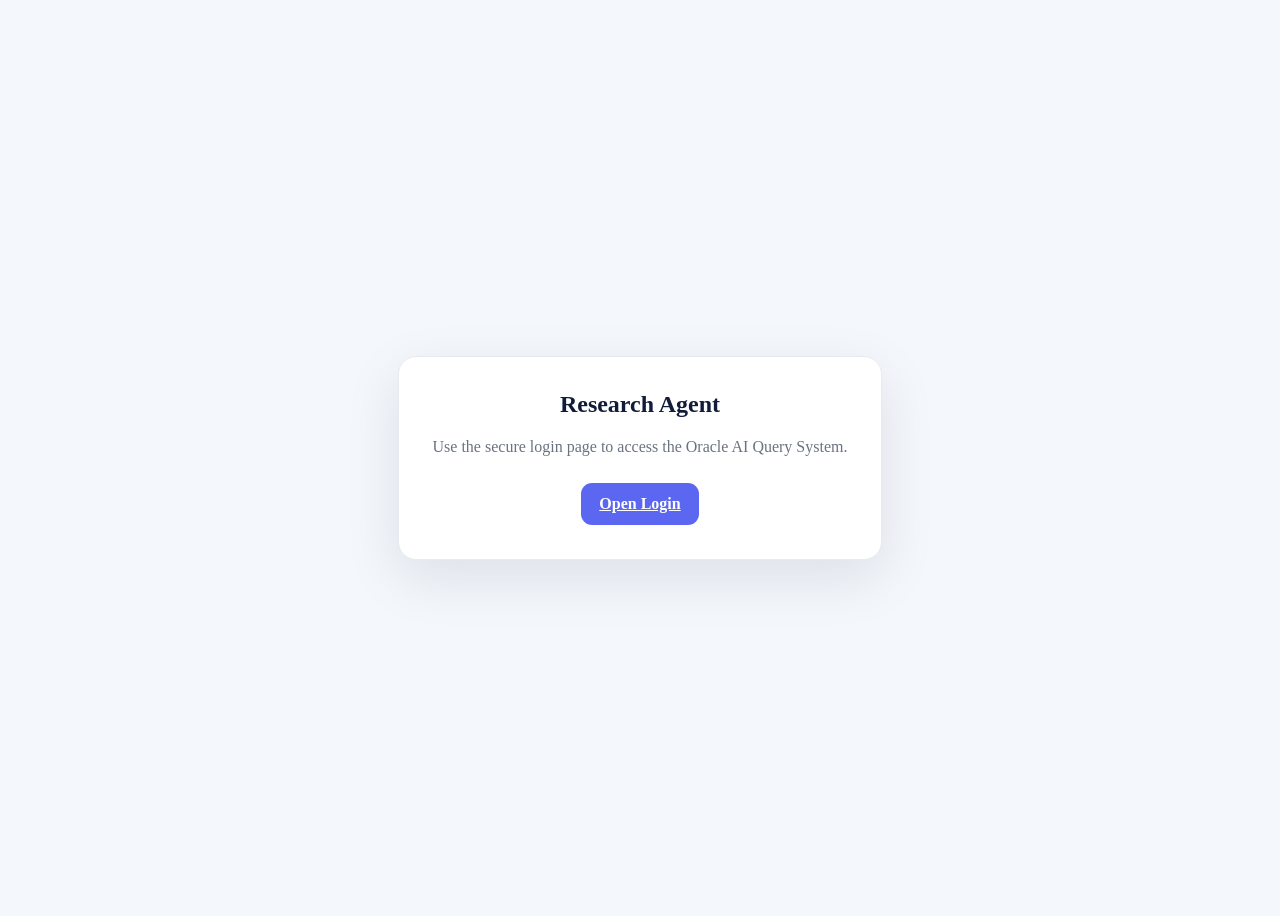
==== templates/index.html @ e6911434 "Initial commit - Research Agent Final" ====
<!doctype html>
<html lang="en">
<head>
    <meta charset="utf-8">
    <meta name="viewport" content="width=device-width, initial-scale=1">
    <title>Research Agent</title>
    <link rel="stylesheet" href="{{ url_for('static', filename='style.css') }}?v=44">
</head>
<body style="display:grid;place-items:center;min-height:100vh;background:#f4f7fb;">
    <div style="background:white;border:1px solid #e7eaf0;border-radius:18px;padding:34px;box-shadow:0 18px 55px rgba(18,31,67,.10);text-align:center;max-width:430px;">
        <h2 style="margin:0 0 10px;color:#111c3a;">Research Agent</h2>
        <p style="color:#6b7280;line-height:1.6;">Use the secure login page to access the Oracle AI Query System.</p>
        <a href="/login" style="display:inline-block;margin-top:8px;padding:12px 18px;border-radius:11px;background:#5b67f1;color:white;font-weight:700;">Open Login</a>
    </div>
</body>
</html>
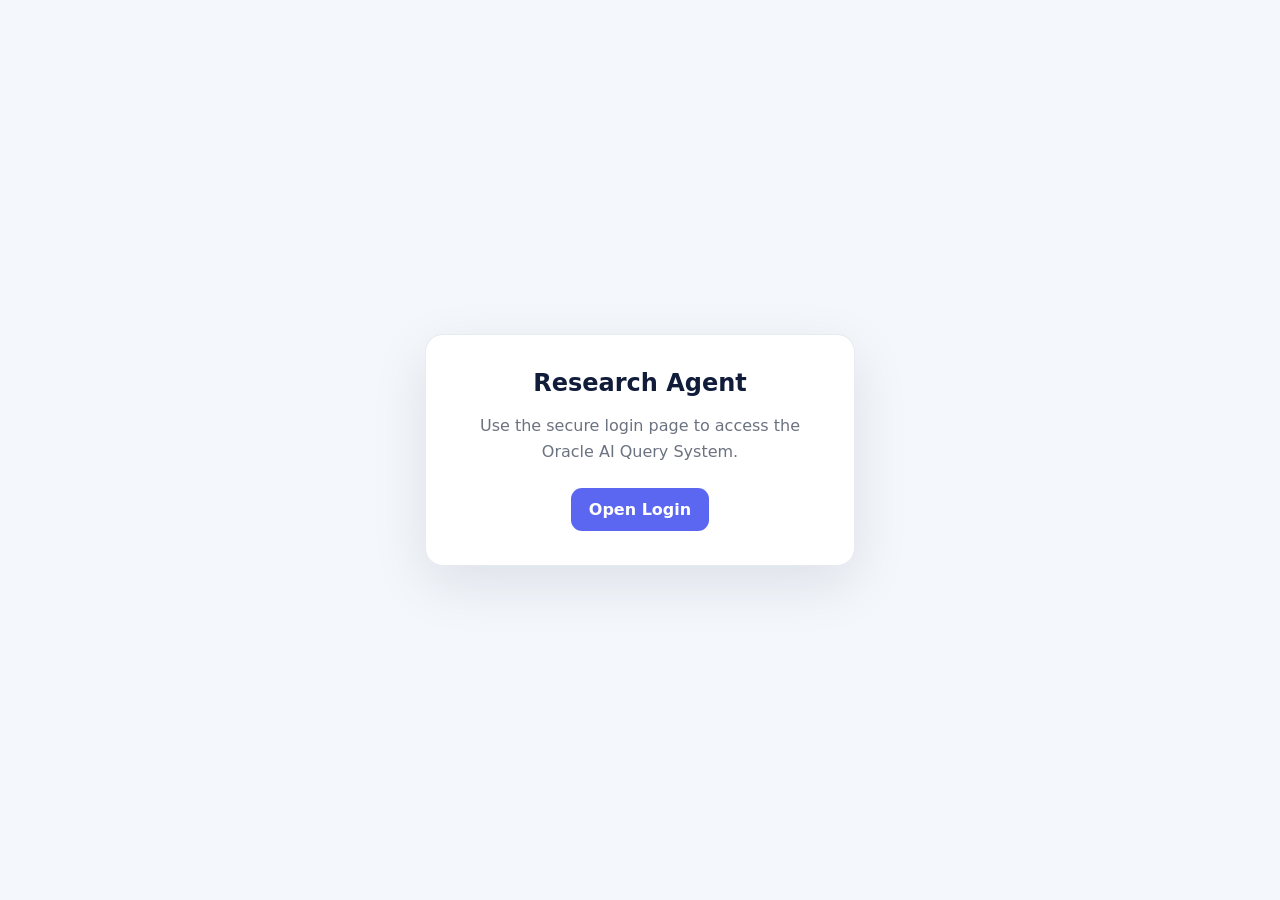
==== commit 100f1ad9: "Research agent and thesis" ====
--- a/templates/index.html
+++ b/templates/index.html
@@ -4,7 +4,7 @@
     <meta charset="utf-8">
     <meta name="viewport" content="width=device-width, initial-scale=1">
     <title>Research Agent</title>
-    <link rel="stylesheet" href="{{ url_for('static', filename='style.css') }}?v=44">
+    <link rel="stylesheet" href="/static/style.css?v=44">
 </head>
 <body style="display:grid;place-items:center;min-height:100vh;background:#f4f7fb;">
     <div style="background:white;border:1px solid #e7eaf0;border-radius:18px;padding:34px;box-shadow:0 18px 55px rgba(18,31,67,.10);text-align:center;max-width:430px;">
--- a/static/style.css
+++ b/static/style.css
@@ -0,0 +1,487 @@
+:root{
+  color-scheme:light;
+  --bg:#f4f1ea;
+  --surface:#fffdf8;
+  --surface-soft:#f7f3ea;
+  --text:#1b2433;
+  --muted:#667085;
+  --line:#e4ddd2;
+  --nav:#152033;
+  --accent:#0f6f7a;
+  --accent2:#148b8f;
+  --oracle:#c74634;
+  --green:#1d9b66;
+  --shadow:0 18px 55px rgba(40,28,12,.08);
+  --r:18px;
+  --input-bg:#fffdf8;
+  --chip-bg:#fffdf8;
+  --topbar-bg:rgba(255,253,248,.94);
+  --composer-bg:rgba(244,241,234,.96);
+  --login-panel-bg:#f4f1ea;
+  --field-label:#4a5568;
+  --placeholder:#98a2b3;
+  --sidebar-from:#e4ebe8;
+  --sidebar-to:#d7e2de;
+  --sidebar-text:#152033;
+  --sidebar-muted:#5b6b72;
+  --sidebar-line:rgba(21,32,51,.10);
+  --sidebar-soft:rgba(15,111,122,.08);
+  --sidebar-active:rgba(15,111,122,.14);
+  --showcase-from:#dce8e5;
+  --showcase-to:#c9d9d5;
+  --showcase-text:#152033;
+  --showcase-muted:rgba(21,32,51,.62);
+  --user-bubble:#1f4d52;
+  --ambient-teal:rgba(20,139,143,.18);
+  --ambient-coral:rgba(199,70,52,.12);
+  --wave-one:rgba(15,111,122,.42);
+  --wave-two:rgba(20,139,143,.30);
+  --wave-three:rgba(199,70,52,.25);
+  --wave-glow:rgba(20,139,143,.30);
+}
+html[data-theme="dark"]{
+  color-scheme:dark;
+  --bg:#0c1118;
+  --surface:#151c26;
+  --surface-soft:#1b2430;
+  --text:#e8eef6;
+  --muted:#93a0b4;
+  --line:#2a3444;
+  --nav:#f3f6fd;
+  --accent:#2aa8b0;
+  --accent2:#3bc0b8;
+  --shadow:0 18px 55px rgba(0,0,0,.42);
+  --input-bg:#10161f;
+  --chip-bg:#1a222d;
+  --topbar-bg:rgba(12,17,24,.94);
+  --composer-bg:rgba(10,15,22,.96);
+  --login-panel-bg:#0c1118;
+  --field-label:#c5cfde;
+  --placeholder:#7d89a0;
+  --sidebar-from:#141b24;
+  --sidebar-to:#10161e;
+  --sidebar-text:#e8eef6;
+  --sidebar-muted:#8b98ab;
+  --sidebar-line:rgba(232,238,246,.08);
+  --sidebar-soft:rgba(42,168,176,.10);
+  --sidebar-active:rgba(42,168,176,.18);
+  --showcase-from:#141b24;
+  --showcase-to:#0f151d;
+  --showcase-text:#e8eef6;
+  --showcase-muted:rgba(232,238,246,.62);
+  --user-bubble:#1a3d42;
+  --ambient-teal:rgba(59,192,184,.22);
+  --ambient-coral:rgba(255,111,91,.15);
+  --wave-one:rgba(93,224,215,.58);
+  --wave-two:rgba(59,192,184,.42);
+  --wave-three:rgba(255,123,102,.34);
+  --wave-glow:rgba(59,192,184,.44);
+}
+*{box-sizing:border-box}
+html,body{margin:0;width:100%;min-height:100%;font-family:Inter,ui-sans-serif,system-ui,-apple-system,BlinkMacSystemFont,"Segoe UI",Arial,sans-serif;color:var(--text);background:var(--bg)}
+body.chat-page{height:100vh;height:100dvh;min-height:0;overflow:hidden}
+button,input{font:inherit}
+a{text-decoration:none;color:inherit}
+
+.ntu-lockup{display:flex;align-items:center;gap:12px}
+.brand-copy strong{display:block;font-size:14px;letter-spacing:.1px}
+.brand-copy span{display:block;margin-top:3px;font-size:10.5px;color:inherit;opacity:.60}
+
+.login-page{position:relative;min-height:100vh;display:grid;grid-template-columns:minmax(470px,1.12fr) minmax(390px,.88fr);background:var(--login-panel-bg)}
+.login-showcase{
+  position:relative;overflow:hidden;padding:clamp(34px,4.2vw,52px) clamp(38px,5vw,62px);color:var(--showcase-text);
+  display:grid;grid-template-rows:auto minmax(0,1fr) auto;
+  background:
+    radial-gradient(circle at 82% 18%,rgba(15,111,122,.18),transparent 28%),
+    linear-gradient(145deg,var(--showcase-from),var(--showcase-to));
+}
+.login-showcase::before{content:"";position:absolute;width:620px;height:620px;border:1px solid var(--sidebar-line);border-radius:50%;right:-250px;top:-170px}
+.login-showcase::after{content:"";position:absolute;width:360px;height:360px;border:1px solid var(--sidebar-line);border-radius:50%;left:-140px;bottom:-130px}
+.showcase-head{position:relative;z-index:2;display:flex;align-items:center;justify-content:space-between}
+.login-brand-stack{display:flex;flex-direction:column;align-items:flex-start;gap:16px}
+.login-oracle-wordmark{width:172px;height:auto;margin-left:3px;object-fit:contain;filter:drop-shadow(0 5px 10px rgba(196,69,54,.15));animation:reveal-down .65s .08s ease-out both}
+.showcase-main{position:relative;z-index:2;max-width:670px;align-self:center}
+.showcase-kicker{display:inline-flex;align-items:center;gap:8px;padding:7px 11px;border:1px solid var(--sidebar-line);border-radius:999px;background:var(--sidebar-soft);font-size:10px;font-weight:800;letter-spacing:.09em;text-transform:uppercase;color:var(--showcase-muted)}
+.showcase-kicker i{width:7px;height:7px;border-radius:50%;background:var(--accent2);box-shadow:0 0 0 5px rgba(20,139,143,.12)}
+.showcase-main h1{margin:19px 0 15px;font-size:clamp(22px,2.45vw,50px);line-height:1.02;letter-spacing:-2px}
+.showcase-main h1 span{white-space:nowrap}
+.showcase-main p{margin:0;max-width:570px;font-size:14px;line-height:1.8;color:var(--showcase-muted)}
+.architecture{
+  position:relative;z-index:2;display:grid;grid-template-columns:repeat(4,minmax(0,1fr));gap:9px
+}
+.arch-node{padding:11px 12px;border:1px solid var(--sidebar-line);background:var(--sidebar-soft);border-radius:12px}
+.arch-node small{display:block;color:var(--sidebar-muted);font-size:9px;text-transform:uppercase;letter-spacing:.09em;margin-bottom:4px}
+.arch-node strong{font-size:11.5px}
+.login-panel{display:flex;align-items:center;justify-content:center;padding:46px;background:var(--login-panel-bg)}
+.login-card{width:100%;max-width:420px}
+.panel-top{display:none;justify-content:flex-start;align-items:center;gap:12px;margin-bottom:30px}
+.panel-mini-ntu{display:none}
+.eyebrow{color:var(--accent);font-size:10.5px;font-weight:900;letter-spacing:.11em;text-transform:uppercase;margin-bottom:9px}
+.login-card h2{margin:0;color:var(--nav);font-size:31px;letter-spacing:-.9px}
+.login-card .lead{margin:10px 0 28px;color:var(--muted);font-size:13px;line-height:1.65}
+.field{margin-bottom:16px}
+.field label{display:block;margin-bottom:7px;font-size:11.5px;font-weight:750;color:var(--field-label)}
+.input-wrap{position:relative}
+.input-wrap>svg{position:absolute;left:14px;top:50%;transform:translateY(-50%);width:17px;height:17px;color:var(--muted)}
+.input-wrap input{width:100%;height:48px;padding:0 45px;border:1px solid var(--line);border-radius:12px;background:var(--input-bg);outline:none;color:var(--text);transition:.2s}
+.input-wrap input:focus{border-color:var(--accent2);box-shadow:0 0 0 4px rgba(20,139,143,.12)}
+.toggle-pass{position:absolute;right:12px;top:50%;transform:translateY(-50%);border:0;background:transparent;color:var(--muted);cursor:pointer;padding:4px}
+.toggle-pass svg{width:17px;height:17px}
+.primary-btn{position:relative;overflow:hidden;width:100%;height:49px;border:0;border-radius:12px;color:#fff;font-weight:800;background:linear-gradient(135deg,var(--accent),var(--accent2));cursor:pointer;box-shadow:0 12px 26px rgba(15,111,122,.22);transition:transform .2s,box-shadow .2s}
+.primary-btn span{position:relative;z-index:1}
+.primary-btn::after{content:"";position:absolute;inset:-40% auto -40% -35%;width:28%;background:linear-gradient(90deg,transparent,rgba(255,255,255,.3),transparent);transform:skewX(-20deg);animation:button-shine 4.8s ease-in-out infinite}
+.primary-btn:hover{transform:translateY(-1px)}
+.primary-btn:hover{box-shadow:0 15px 32px rgba(15,111,122,.3)}
+.security-note{margin-top:18px;padding:12px 13px;border:1px solid var(--line);background:var(--surface-soft);border-radius:11px;display:flex;gap:9px;color:var(--muted);font-size:10.8px;line-height:1.5}
+.security-note svg{width:15px;flex:0 0 15px;color:var(--green);margin-top:1px}
+.alert{margin-bottom:17px;padding:11px 14px;border:1px solid #fca5a5;background:#fef2f2;color:#dc2626;border-radius:11px;font-size:12.5px;font-weight:600;line-height:1.45}
+.alert svg{max-width:16px;max-height:16px;flex-shrink:0}
+
+.app-shell{height:100vh;height:100dvh;min-height:0;overflow:hidden;display:grid;grid-template-columns:264px minmax(0,1fr);background:var(--bg)}
+.sidebar{
+  min-width:0;min-height:0;overflow-y:auto;padding:20px 15px 16px;color:var(--sidebar-text);display:flex;flex-direction:column;
+  background:linear-gradient(180deg,var(--sidebar-from),var(--sidebar-to));
+  border-right:1px solid var(--sidebar-line);
+}
+.side-brand{display:flex;align-items:center;gap:11px;padding:3px 6px 19px;border-bottom:1px solid var(--sidebar-line)}
+.side-brand strong{font-size:12.5px}
+.side-brand span{font-size:9.5px;color:var(--sidebar-muted);opacity:1}
+.side-oracle{height:60px;margin:15px 4px 0;display:flex;align-items:center;justify-content:center;padding:4px 0;border:0;background:transparent;border-radius:0;box-shadow:none;overflow:visible}
+.side-oracle .oracle-text{font-weight:900;letter-spacing:.08em;font-size:10.5px;color:var(--oracle)}
+.side-oracle small{font-size:9.5px;color:var(--sidebar-muted)}
+.oracle-wordmark-img{display:block;width:172px;height:auto;object-fit:contain;filter:drop-shadow(0 4px 8px rgba(196,69,54,.12));transition:transform .25s,filter .25s}
+.side-oracle:hover .oracle-wordmark-img{filter:drop-shadow(0 5px 10px rgba(196,69,54,.16))}
+.side-label{margin:22px 8px 9px;color:var(--sidebar-muted);font-size:9px;font-weight:900;letter-spacing:.12em;text-transform:uppercase}
+.side-item{display:flex;align-items:center;gap:10px;padding:10px 11px;border-radius:10px;color:var(--sidebar-muted);font-size:11.5px}
+.side-item svg{width:16px;height:16px;opacity:.9}
+.side-item.active{background:var(--sidebar-active);color:var(--sidebar-text);border:1px solid var(--sidebar-line)}
+.side-info{margin-top:4px;padding:11px;border:1px solid var(--sidebar-line);border-radius:11px;color:var(--sidebar-muted);font-size:9.7px;line-height:1.55;background:var(--sidebar-soft)}
+.side-footer{margin-top:auto;padding-top:14px;border-top:1px solid var(--sidebar-line)}
+.user-card{padding:10px 11px;border-radius:10px;background:var(--sidebar-soft);margin-bottom:8px}
+.user-card small{display:block;font-size:8.8px;color:var(--sidebar-muted);text-transform:uppercase;letter-spacing:.08em;margin-bottom:4px}
+.user-card strong{font-size:11.5px}
+.logout{display:flex;align-items:center;gap:8px;padding:9px 10px;border-radius:9px;color:var(--sidebar-muted);font-size:11px}
+.logout:hover{background:var(--sidebar-soft);color:var(--sidebar-text)}
+.logout svg{width:15px;height:15px}
+.main{height:100%;min-width:0;min-height:0;overflow:hidden;display:grid;grid-template-rows:74px minmax(0,1fr) auto}
+.topbar{padding:0 27px;display:flex;align-items:center;background:var(--topbar-bg);backdrop-filter:blur(12px);border-bottom:1px solid var(--line)}
+.top-title h1{margin:0;font-size:16.5px;color:var(--nav);letter-spacing:-.35px}
+.top-title p{margin:4px 0 0;color:var(--muted);font-size:10.5px}
+.top-actions{margin-left:auto;display:flex;align-items:center;gap:8px}
+.status-pill{display:inline-flex;align-items:center;gap:7px;padding:7px 10px;border:1px solid var(--line);background:var(--surface-soft);color:var(--green);border-radius:999px;font-size:9.8px;font-weight:800}
+.status-dot{width:6px;height:6px;border-radius:50%;background:#29b978;box-shadow:0 0 0 4px rgba(41,185,120,.09)}
+.top-oracle{display:inline-flex;align-items:center;gap:7px;padding:7px 10px;border:1px solid var(--line);border-radius:999px;background:var(--surface-soft);color:var(--oracle);font-size:9.7px;font-weight:900;letter-spacing:.04em}
+.top-oracle,.status-pill,.theme-toggle{box-shadow:0 5px 16px rgba(25,34,58,.045);transition:transform .2s,box-shadow .2s,border-color .2s}
+.top-oracle:hover,.status-pill:hover,.theme-toggle:hover{transform:translateY(-2px);box-shadow:0 9px 22px rgba(25,34,58,.09);border-color:rgba(20,139,143,.26)}
+.chat-scroll{position:relative;min-width:0;min-height:0;overflow-y:auto;overflow-x:hidden;padding:27px;background:radial-gradient(circle at 50% 3%,rgba(20,139,143,.075),transparent 29%),radial-gradient(circle at 82% 68%,rgba(196,69,54,.035),transparent 24%)}
+html:not([data-theme="dark"]) .chat-scroll{background:radial-gradient(circle at 12% 18%,rgba(20,139,143,.16),transparent 34%),radial-gradient(circle at 88% 72%,rgba(199,70,52,.1),transparent 32%),radial-gradient(circle at 62% 22%,rgba(100,196,188,.12),transparent 28%),linear-gradient(135deg,#faf8f3,#f1eee6 55%,#faf7f0);background-size:150% 150%,155% 155%,140% 140%,100% 100%;animation:light-background-flow 13s ease-in-out infinite alternate}
+.chat-scroll::before{content:"";position:fixed;pointer-events:none;inset:74px 0 90px 264px;opacity:.22;background-image:radial-gradient(var(--accent2) .55px,transparent .55px);background-size:24px 24px;mask-image:linear-gradient(to bottom,black,transparent 75%)}
+.chat-scroll::after{display:none}
+html:not([data-theme="dark"]) .chat-scroll::after{content:"";display:block;position:absolute;z-index:0;inset:0;pointer-events:none;background:linear-gradient(112deg,transparent 30%,rgba(255,255,255,.72) 45%,rgba(20,139,143,.07) 50%,transparent 65%);background-size:220% 100%;animation:light-background-sheen 8s ease-in-out infinite}
+.chat-inner{position:relative;z-index:1;min-height:100%;max-width:1080px;margin:0 auto}
+.hero{position:relative;z-index:1;padding:18px 0 25px;text-align:center}
+.hero::before{content:"";position:absolute;z-index:-1;left:50%;top:0;width:390px;height:145px;transform:translateX(-50%);border-radius:50%;background:radial-gradient(ellipse,rgba(20,139,143,.1),transparent 68%);filter:blur(7px)}
+.hero-mark{position:relative;width:56px;height:56px;margin:0 auto 14px;border-radius:17px;display:grid;place-items:center;color:white;background:linear-gradient(145deg,var(--accent),var(--accent2));box-shadow:0 13px 30px rgba(15,111,122,.22)}
+.hero-mark svg{width:26px;height:26px}
+.hero-mark::before{content:"";position:absolute;inset:-7px;border:1px solid rgba(20,139,143,.2);border-radius:22px;animation:hero-halo 2.8s ease-in-out infinite}
+.hero-orbit-dot{position:absolute;z-index:2;left:25px;top:25px;width:6px;height:6px;border-radius:50%;background:#8fe1dc;box-shadow:0 0 10px rgba(143,225,220,.8)}
+.hero-orbit-dot.dot-one{animation:hero-dot-one 3.2s linear infinite}.hero-orbit-dot.dot-two{width:4px;height:4px;animation:hero-dot-two 4.2s linear infinite reverse}
+.hero h2{margin:0;color:var(--nav);font-size:23px;letter-spacing:-.65px}
+.hero p{max-width:620px;margin:8px auto 0;color:var(--muted);font-size:11.8px;line-height:1.65}
+.security-banner{width:max-content;max-width:90%;margin:14px auto 0;display:flex;align-items:center;justify-content:center;gap:8px;padding:6px 12px 6px 7px;border:1px solid rgba(20,139,143,.15);border-radius:11px;background:var(--surface-soft);color:var(--muted);font-size:9px;box-shadow:0 5px 16px rgba(25,34,58,.035);animation:reveal-up .55s .34s ease-out both}
+.security-icon{width:25px;height:25px;flex:0 0 25px;display:grid;place-items:center;color:var(--accent)}
+.security-icon svg{width:15px;height:15px}
+.chat-ambient{position:absolute;z-index:0;left:50%;top:220px;width:650px;height:330px;margin-left:-325px;pointer-events:none;opacity:.78;overflow:visible;animation:ambient-enter 1.1s .4s ease-out both}
+.chat-ambient span{position:absolute;border-radius:44% 56% 62% 38%/48% 42% 58% 52%;filter:blur(45px);will-change:transform}
+.chat-ambient span:first-child{inset:25px 30px 70px 80px;background:linear-gradient(135deg,var(--ambient-teal),transparent);animation:aurora-drift 9s ease-in-out infinite alternate}
+.chat-ambient span:last-child{inset:125px 120px 0 5px;background:linear-gradient(145deg,var(--ambient-coral),transparent);animation:aurora-drift-two 11s 1s ease-in-out infinite alternate}
+.chat-ambient>i{position:absolute;left:80px;width:490px;height:100px;border-top:2px solid var(--wave-one);border-radius:50%;filter:drop-shadow(0 0 9px var(--wave-glow));animation:data-wave 4.8s ease-in-out infinite}
+.chat-ambient>i:nth-of-type(1){top:70px}.chat-ambient>i:nth-of-type(2){top:125px;border-color:var(--wave-two);animation-delay:-1.6s;animation-duration:5.6s}.chat-ambient>i:nth-of-type(3){top:180px;border-color:var(--wave-three);animation-delay:-3.1s;animation-duration:6.3s}
+.chat-ambient-dark{display:none}
+html[data-theme="dark"] .chat-ambient-dark{display:block;filter:saturate(1.18)}
+html[data-theme="dark"] .chat-ambient-dark span{filter:blur(34px)}
+html[data-theme="dark"] .chat-ambient-dark>i{border-top-width:2.5px;filter:drop-shadow(0 0 12px var(--wave-glow)) drop-shadow(0 0 24px rgba(59,192,184,.12))}
+.chat-ambient-light{position:absolute;z-index:0;left:50%;top:215px;width:720px;height:330px;margin-left:-360px;pointer-events:none;overflow:hidden;border-radius:48%;animation:light-stage-in .9s .35s ease-out both;mask-image:radial-gradient(ellipse,black 38%,transparent 76%)}
+html[data-theme="dark"] .chat-ambient-light{display:none}
+.chat-ambient-light span{display:block;position:absolute;width:310px;height:210px;border-radius:50%;filter:blur(38px);mix-blend-mode:multiply;opacity:.68;will-change:transform}
+.chat-ambient-light span:nth-child(1){left:72px;top:36px;background:rgba(20,139,143,.2);animation:light-blob-one 7s ease-in-out infinite alternate}
+.chat-ambient-light span:nth-child(2){right:70px;top:48px;background:rgba(199,70,52,.13);animation:light-blob-two 8.5s .6s ease-in-out infinite alternate}
+.chat-ambient-light span:nth-child(3){left:220px;bottom:12px;background:rgba(75,181,174,.16);animation:light-blob-three 9.5s 1.2s ease-in-out infinite alternate}
+.chat-ambient-light::before{content:"";position:absolute;left:90px;right:90px;top:75px;height:145px;border:1px solid rgba(15,111,122,.2);border-radius:50%;box-shadow:inset 0 0 38px rgba(255,255,255,.65),0 18px 45px rgba(15,111,122,.1);animation:light-lens 5.8s ease-in-out infinite}
+.chat-ambient-light::after{content:"";position:absolute;top:62px;bottom:62px;width:150px;background:linear-gradient(90deg,transparent,rgba(255,255,255,.82),rgba(20,139,143,.13),transparent);filter:blur(9px);animation:light-sweep 5.2s ease-in-out infinite}
+#messages{position:relative;z-index:1}
+.chat-dataflow{display:none;position:absolute;z-index:0;left:0;top:215px;width:100%;height:300px;pointer-events:none;opacity:.92;animation:flow-stage-in .8s .3s ease-out both}
+.chat-dataflow svg{position:relative;z-index:1;width:100%;height:100%;overflow:visible;filter:drop-shadow(0 12px 22px rgba(15,111,122,.08))}
+.flow-base{stroke:rgba(15,111,122,.22);stroke-width:1.4}.flow-base-two{stroke:rgba(20,139,143,.17)}.flow-base-three{stroke:rgba(199,70,52,.15)}
+.flow-pulse{stroke:#148b8f;stroke-width:3;stroke-linecap:round;stroke-dasharray:72 760;animation:flow-travel 5.2s linear infinite}
+.pulse-two{stroke:#0f6f7a;stroke-dasharray:105 760;animation-delay:-1.75s;animation-duration:6.1s}.pulse-three{stroke:#c74634;stroke-dasharray:58 760;animation-delay:-3.4s;animation-duration:6.8s}
+.flow-glow{position:absolute;z-index:0;left:155px;top:55px;width:450px;height:195px;border-radius:50%;background:radial-gradient(ellipse,rgba(20,139,143,.13),rgba(199,70,52,.035) 45%,transparent 72%);filter:blur(16px);animation:flow-breathe 4.5s ease-in-out infinite}
+html[data-theme="dark"] .chat-dataflow{display:block;opacity:1}
+html[data-theme="dark"] .chat-dataflow svg{filter:drop-shadow(0 0 10px rgba(59,192,184,.23)) drop-shadow(0 15px 28px rgba(0,0,0,.2))}
+html[data-theme="dark"] .flow-base{stroke:rgba(93,224,215,.2)}html[data-theme="dark"] .flow-base-two{stroke:rgba(59,192,184,.16)}html[data-theme="dark"] .flow-base-three{stroke:rgba(255,123,102,.15)}
+html[data-theme="dark"] .flow-pulse{stroke:#5de0d7;stroke-width:3.4}html[data-theme="dark"] .pulse-two{stroke:#3bc0b8}html[data-theme="dark"] .pulse-three{stroke:#ff7b66}
+html[data-theme="dark"] .flow-glow{background:radial-gradient(ellipse,rgba(59,192,184,.17),rgba(255,123,102,.05) 48%,transparent 72%)}
+.chat-light-bars{position:absolute;z-index:0;left:50%;top:255px;width:590px;height:245px;margin-left:-295px;display:flex;align-items:center;justify-content:center;gap:16px;pointer-events:none;animation:light-bars-in .8s .3s ease-out both}
+html[data-theme="dark"] .chat-light-bars{display:none}
+.chat-light-bars::before{content:"";position:absolute;left:55px;right:55px;bottom:35px;height:1px;background:linear-gradient(90deg,transparent,rgba(15,111,122,.28),rgba(199,70,52,.18),transparent);box-shadow:0 7px 22px rgba(15,111,122,.16)}
+.chat-light-bars::after{content:"";position:absolute;left:95px;right:95px;bottom:0;height:90px;border-radius:50%;background:radial-gradient(ellipse,rgba(20,139,143,.14),transparent 68%);filter:blur(16px);animation:bars-glow 3.8s ease-in-out infinite}
+.chat-light-bars i{position:relative;z-index:1;width:24px;height:105px;border:1px solid rgba(15,111,122,.3);border-radius:14px;background:linear-gradient(to top,rgba(15,111,122,.25),rgba(20,139,143,.08));box-shadow:inset 0 1px rgba(255,255,255,.8),0 10px 24px rgba(15,111,122,.08);transform-origin:center bottom;animation:data-bar 3.2s ease-in-out infinite}
+.chat-light-bars i:nth-child(2){height:142px;animation-delay:-.35s}.chat-light-bars i:nth-child(3){height:82px;animation-delay:-.7s}.chat-light-bars i:nth-child(4){height:172px;animation-delay:-1.05s}.chat-light-bars i:nth-child(5){height:122px;animation-delay:-1.4s;background:linear-gradient(to top,rgba(199,70,52,.2),rgba(20,139,143,.08));border-color:rgba(199,70,52,.28)}.chat-light-bars i:nth-child(6){height:158px;animation-delay:-1.75s}.chat-light-bars i:nth-child(7){height:92px;animation-delay:-2.1s}.chat-light-bars i:nth-child(8){height:135px;animation-delay:-2.45s}.chat-light-bars i:nth-child(9){height:72px;animation-delay:-2.8s}
+.ambient-ring{position:absolute;border-radius:50%;border:1px solid rgba(20,139,143,.12)}
+.ambient-ring.ring-one{inset:38px;animation:ambient-spin 22s linear infinite}.ambient-ring.ring-two{inset:95px;border-style:dashed;border-color:rgba(196,69,54,.1);animation:ambient-spin 16s linear infinite reverse}
+.ambient-ring::before,.ambient-ring::after{content:"";position:absolute;width:7px;height:7px;border-radius:50%;background:var(--accent2);box-shadow:0 0 0 6px rgba(20,139,143,.07)}
+.ambient-ring::before{left:22%;top:4%}.ambient-ring::after{right:4%;bottom:28%;background:var(--oracle);box-shadow:0 0 0 6px rgba(196,69,54,.05)}
+.ambient-node{position:absolute;width:8px;height:8px;border-radius:3px;background:rgba(20,139,143,.18);animation:ambient-float 4s ease-in-out infinite}.node-one{left:48px;top:190px}.node-two{right:62px;top:95px;animation-delay:.8s}.node-three{right:110px;bottom:45px;animation-delay:1.5s}
+.feature-strip{display:flex;justify-content:center;flex-wrap:wrap;gap:7px;margin-top:14px}
+.feature{padding:6px 9px;border:1px solid var(--line);background:var(--chip-bg);border-radius:999px;font-size:9.5px;color:var(--muted)}
+.examples{display:grid;grid-template-columns:repeat(4,1fr);gap:10px;margin:20px auto 0;max-width:780px}
+.example{position:relative;overflow:hidden;border:1px solid var(--line);background:linear-gradient(145deg,var(--surface),var(--chip-bg));padding:13px 13px 12px;border-radius:14px;text-align:left;cursor:pointer;box-shadow:0 7px 22px rgba(25,34,58,.035);transition:transform .22s,border-color .22s,box-shadow .22s}
+.example::before{content:"";position:absolute;left:0;top:0;bottom:0;width:3px;background:linear-gradient(var(--accent2),var(--accent));opacity:.7;transition:width .22s,opacity .22s}
+.example:hover{transform:translateY(-4px);border-color:rgba(20,139,143,.35);box-shadow:0 14px 34px rgba(15,111,122,.11)}
+.example:hover::before{width:5px;opacity:1}
+.example small{display:block;color:var(--muted);font-size:8.5px;text-transform:uppercase;letter-spacing:.08em;margin-bottom:5px}
+.example strong{font-size:10.4px;color:var(--text);font-weight:700}
+.message{display:flex;align-items:flex-start;gap:9px;margin:15px 0}
+.message.user{justify-content:flex-end}
+.avatar{width:31px;height:31px;flex:0 0 31px;border-radius:9px;display:grid;place-items:center;font-size:8.5px;font-weight:900}
+.message.bot .avatar{background:var(--sidebar-active);color:var(--accent)}
+.message.user .avatar{order:2;background:var(--user-bubble);color:white}
+.bubble{max-width:min(820px,82%);padding:11px 14px;border-radius:14px;white-space:pre-wrap;line-height:1.65;font-size:11.8px;box-shadow:0 5px 18px rgba(25,34,58,.035)}
+.message.bot .bubble{background:var(--surface);border:1px solid var(--line);color:var(--text);border-top-left-radius:5px}
+.message.user .bubble{color:white;background:linear-gradient(135deg,var(--user-bubble),#163237);border-top-right-radius:5px}
+.typing{display:inline-flex;gap:4px;align-items:center;min-width:42px}
+.typing i{width:5px;height:5px;border-radius:50%;background:var(--muted);animation:pulse 1s infinite ease-in-out}
+.typing i:nth-child(2){animation-delay:.12s}.typing i:nth-child(3){animation-delay:.24s}
+@keyframes pulse{0%,100%{opacity:.3;transform:translateY(0)}50%{opacity:1;transform:translateY(-2px)}}
+.composer-wrap{position:relative;z-index:50;padding:12px 27px 15px;border-top:1px solid var(--line);background:linear-gradient(to bottom,var(--composer-bg),var(--surface-soft));backdrop-filter:blur(16px)}
+.composer{position:relative;max-width:1080px;margin:0 auto;display:flex;align-items:center;gap:9px;padding:7px;border:1px solid rgba(20,139,143,.28);background:var(--surface);border-radius:18px;box-shadow:0 12px 34px rgba(25,34,58,.08),0 0 0 3px rgba(20,139,143,.045);transition:border-color .25s,box-shadow .25s,transform .25s;overflow:visible}
+.composer:focus-within{border-color:var(--accent2);box-shadow:0 0 0 4px rgba(20,139,143,.12),0 12px 34px rgba(15,111,122,.1);transform:translateY(-2px)}
+.composer::after{content:"";position:absolute;z-index:0;inset:-1px;border-radius:18px;pointer-events:none;background:linear-gradient(105deg,transparent 28%,rgba(20,139,143,.16) 48%,transparent 68%);background-size:220% 100%;animation:composer-shine 6s ease-in-out infinite;opacity:.55}
+.composer>*{position:relative;z-index:1}
+.composer input{flex:1;min-width:0;height:39px;border:0;outline:0;background:transparent;color:var(--text);font-size:11.8px}
+.composer input::placeholder{color:var(--placeholder)}
+.language-picker{position:relative;height:40px;flex:0 0 auto;display:flex;align-items:center;gap:5px;padding:0 6px 0 10px;border:1px solid rgba(20,139,143,.22);border-radius:12px;background:linear-gradient(145deg,var(--surface-soft),var(--chip-bg));color:var(--accent);cursor:pointer;touch-action:manipulation;transition:.22s}
+.language-picker.open{z-index:100}
+.language-picker:hover,.language-picker.open{border-color:var(--accent2);box-shadow:0 5px 16px rgba(15,111,122,.12)}
+.language-picker>svg{width:15px;height:15px;flex:0 0 15px}
+.language-trigger{height:38px;min-width:72px;display:flex;align-items:center;justify-content:space-between;gap:8px;border:0;background:transparent;color:var(--text);font-size:10.5px;font-weight:850;cursor:pointer}
+.language-chevron{width:13px!important;height:13px!important;transition:transform .2s}.language-picker.open .language-chevron{transform:rotate(180deg)}
+.language-select{position:absolute;width:1px;height:1px;opacity:0;pointer-events:none}
+.language-menu{position:absolute;z-index:101;left:0;bottom:calc(100% + 10px);width:230px;padding:7px;border:1px solid var(--line);border-radius:15px;background:var(--surface);box-shadow:0 18px 50px rgba(20,30,45,.18);opacity:0;visibility:hidden;pointer-events:none;transform:translateY(8px) scale(.97);transform-origin:bottom left;transition:opacity .18s,transform .18s,visibility .18s}
+.language-picker.open .language-menu{opacity:1;visibility:visible;pointer-events:auto;transform:translateY(0) scale(1)}
+.language-option{width:100%;min-height:49px;display:flex;align-items:center;gap:10px;padding:9px;border:0;border-radius:10px;background:transparent;color:var(--text);text-align:left;cursor:pointer;touch-action:manipulation;transition:.16s}
+.language-option:hover,.language-option.selected{background:var(--sidebar-active)}
+.language-code{width:31px;height:31px;display:grid;place-items:center;border-radius:9px;background:rgba(20,139,143,.1);color:var(--accent);font-size:8px;font-weight:900}
+.language-option span:nth-child(2){display:flex;flex-direction:column;gap:2px}.language-option strong{font-size:10px}.language-option small{font-size:8.5px;color:var(--muted)}
+.language-option i{margin-left:auto;width:7px;height:7px;border-radius:50%;background:transparent}.language-option.selected i{background:#29b978;box-shadow:0 0 0 4px rgba(41,185,120,.1)}
+.recording-status{display:none;flex:1;min-width:0;height:39px;align-items:center;gap:9px;color:var(--text);font-size:11px}
+.recording-status.active{display:flex;animation:recording-in .2s ease-out both}
+.recording-dot{width:9px;height:9px;flex:0 0 9px;border-radius:50%;background:#dc4545;box-shadow:0 0 0 4px rgba(220,69,69,.12);animation:recording-blink 1s ease-in-out infinite}
+.recording-label{font-weight:800;color:#d34242}.recording-time{min-width:30px;font-variant-numeric:tabular-nums;font-weight:700}
+.recording-wave{height:24px;display:flex;align-items:center;gap:3px;margin-left:3px}
+.recording-wave i{display:block;width:3px;height:5px;border-radius:999px;background:var(--muted);opacity:.28;animation:recording-wave .8s ease-in-out infinite alternate;animation-play-state:paused;transition:opacity .12s,background .12s}
+.recording-status.voice-active .recording-wave i{background:var(--accent2);opacity:1;animation-play-state:running}
+.recording-wave i:nth-child(2){animation-delay:-.55s}.recording-wave i:nth-child(3){animation-delay:-.25s}.recording-wave i:nth-child(4){animation-delay:-.7s}.recording-wave i:nth-child(5){animation-delay:-.35s}.recording-wave i:nth-child(6){animation-delay:-.6s}.recording-wave i:nth-child(7){animation-delay:-.15s}
+.recording-transcript{min-width:0;max-width:260px;overflow:hidden;text-overflow:ellipsis;white-space:nowrap;color:var(--text);font-weight:600}
+.recording-hint{margin-left:auto;color:var(--muted);font-size:9px;white-space:nowrap}
+.recording-cancel{height:28px;padding:0 10px;border:1px solid rgba(220,69,69,.28);border-radius:8px;background:rgba(220,69,69,.08);color:#d34242;font-size:9px;font-weight:800;cursor:pointer;transition:.18s}
+.recording-cancel:hover{color:#fff;background:#d94b4b;border-color:#d94b4b;transform:translateY(-1px)}
+.voice-btn{width:39px;height:39px;flex:0 0 39px;border:1px solid var(--line);border-radius:10px;display:grid;place-items:center;background:var(--surface-soft);color:var(--accent);cursor:pointer;transition:.2s}
+.voice-btn svg{width:17px;height:17px}
+.voice-btn:hover{border-color:var(--accent2);transform:translateY(-1px)}
+.voice-btn.listening{color:#fff;border-color:#e05252;background:#d94b4b;animation:voice-pulse 1.15s ease-in-out infinite}
+.voice-btn.listening svg{display:none}
+.voice-btn.listening::before{content:"";width:12px;height:12px;border-radius:3px;background:#fff}
+.voice-btn:disabled{opacity:.45;cursor:not-allowed}
+.send{width:41px;height:41px;flex:0 0 41px;border:0;border-radius:11px;display:grid;place-items:center;color:white;background:linear-gradient(135deg,var(--accent),var(--accent2));cursor:pointer}
+.send{transition:transform .2s,box-shadow .2s}.send:hover{transform:translateY(-2px) scale(1.03);box-shadow:0 9px 20px rgba(15,111,122,.25)}
+.send svg{width:17px;height:17px}.send:disabled{opacity:.55}
+.composer-note{text-align:center;max-width:1080px;margin:7px auto 0;color:var(--muted);font-size:8.8px}
+.mobile-menu{display:none}
+
+/* Subtle motion for the assistant workspace. */
+.topbar{animation:reveal-down .5s ease-out both}
+.hero-mark{animation:hero-mark-in .65s .08s cubic-bezier(.2,.8,.25,1) both,hero-mark-float 4s .8s ease-in-out infinite}
+.hero h2{animation:reveal-up .55s .18s ease-out both}
+.hero>p{animation:reveal-up .55s .27s ease-out both}
+.example{animation:reveal-up .5s ease-out both}
+.example:nth-child(1){animation-delay:.34s}
+.example:nth-child(2){animation-delay:.41s}
+.example:nth-child(3){animation-delay:.48s}
+.example:nth-child(4){animation-delay:.55s}
+.composer-wrap{animation:composer-in .6s .2s ease-out both}
+.message{animation:message-in .3s ease-out both}
+
+@keyframes hero-mark-in{from{opacity:0;transform:translateY(12px) scale(.82) rotate(-8deg)}to{opacity:1;transform:translateY(0) scale(1) rotate(0)}}
+@keyframes hero-mark-float{0%,100%{transform:translateY(0)}50%{transform:translateY(-5px)}}
+@keyframes composer-in{from{opacity:0;transform:translateY(14px)}to{opacity:1;transform:translateY(0)}}
+@keyframes message-in{from{opacity:0;transform:translateY(7px)}to{opacity:1;transform:translateY(0)}}
+@keyframes recording-in{from{opacity:0;transform:translateX(-5px)}to{opacity:1;transform:translateX(0)}}
+@keyframes recording-blink{0%,100%{opacity:1}50%{opacity:.35}}
+@keyframes recording-wave{from{height:5px}to{height:22px}}
+@keyframes composer-shine{0%,68%{background-position:130% 0}100%{background-position:-80% 0}}
+@keyframes hero-halo{0%,100%{opacity:.45;transform:scale(.96)}50%{opacity:1;transform:scale(1.08)}}
+@keyframes hero-dot-one{from{transform:rotate(0) translateX(39px) rotate(0)}to{transform:rotate(360deg) translateX(39px) rotate(-360deg)}}
+@keyframes hero-dot-two{from{transform:rotate(0) translateX(34px) rotate(0)}to{transform:rotate(360deg) translateX(34px) rotate(-360deg)}}
+@keyframes ambient-spin{to{transform:rotate(360deg)}}
+@keyframes ambient-float{0%,100%{transform:translateY(0) rotate(0)}50%{transform:translateY(-10px) rotate(12deg)}}
+@keyframes ambient-enter{from{opacity:0;transform:scale(.85)}to{opacity:.78;transform:scale(1)}}
+@keyframes aurora-drift{from{transform:translate3d(-28px,-12px,0) rotate(-5deg) scale(.92)}to{transform:translate3d(34px,20px,0) rotate(8deg) scale(1.08)}}
+@keyframes aurora-drift-two{from{transform:translate3d(25px,18px,0) rotate(7deg) scale(1.04)}to{transform:translate3d(-35px,-16px,0) rotate(-8deg) scale(.9)}}
+@keyframes data-wave{0%,100%{transform:translateX(-20px) scaleX(.92) rotate(-2deg);opacity:.32}50%{transform:translateX(24px) scaleX(1.05) rotate(2deg);opacity:1}}
+@keyframes light-stage-in{from{opacity:0;transform:translateY(18px) scale(.94)}to{opacity:1;transform:translateY(0) scale(1)}}
+@keyframes light-blob-one{from{transform:translate(-38px,-16px) scale(.9)}to{transform:translate(62px,34px) scale(1.12)}}
+@keyframes light-blob-two{from{transform:translate(42px,-24px) scale(1.08)}to{transform:translate(-54px,40px) scale(.92)}}
+@keyframes light-blob-three{from{transform:translateY(28px) scale(.88)}to{transform:translateY(-34px) scale(1.16)}}
+@keyframes light-lens{0%,100%{transform:scaleX(.92);opacity:.45}50%{transform:scaleX(1.06);opacity:.9}}
+@keyframes light-sweep{0%,100%{left:40px;opacity:.15}50%{left:530px;opacity:.85}}
+@keyframes flow-stage-in{from{opacity:0;transform:translateY(18px) scale(.95)}to{opacity:.92;transform:translateY(0) scale(1)}}
+@keyframes flow-travel{from{stroke-dashoffset:832}to{stroke-dashoffset:0}}
+@keyframes flow-breathe{0%,100%{transform:scale(.9);opacity:.45}50%{transform:scale(1.08);opacity:1}}
+@keyframes light-bars-in{from{opacity:0;transform:translateY(18px)}to{opacity:1;transform:translateY(0)}}
+@keyframes data-bar{0%,100%{transform:scaleY(.58);opacity:.48}50%{transform:scaleY(1);opacity:1}}
+@keyframes bars-glow{0%,100%{transform:scaleX(.82);opacity:.38}50%{transform:scaleX(1.12);opacity:1}}
+@keyframes light-background-flow{0%{background-position:0% 0%,100% 100%,60% 0%,0 0}50%{background-position:26% 18%,74% 82%,42% 24%,0 0}100%{background-position:18% 38%,86% 58%,68% 35%,0 0}}
+@keyframes light-background-sheen{0%,100%{background-position:115% 0;opacity:.2}50%{background-position:-15% 0;opacity:.85}}
+
+/* Dashboard typography: a restrained 0.5px readability increase. */
+.brand-copy strong{font-size:13.5px}.brand-copy span{font-size:9.5px}
+.side-label{font-size:9.5px}.side-item{font-size:12px}.side-oracle small{font-size:9.5px}.side-info{font-size:9.5px}
+.user-card small{font-size:8.5px}.user-card strong{font-size:10.5px}.logout{font-size:10.5px}
+.top-title h1{font-size:17px}.top-title p{font-size:11px}.top-oracle{font-size:10.2px}.status-pill{font-size:10.3px}
+.hero h2{font-size:23.5px}.hero p{font-size:12.3px}.bubble{font-size:12.3px}.avatar{font-size:9px}
+.composer input{font-size:12.3px}.language-trigger{font-size:11px}.composer-note{font-size:9.3px}
+
+.ntu-logo-img{
+  width:62px;
+  height:70px;
+  object-fit:contain;
+  display:block;
+  background:transparent;
+  filter:drop-shadow(0 4px 7px rgba(21,32,51,.12));
+}
+html[data-theme="dark"] .ntu-logo-img{filter:drop-shadow(0 4px 9px rgba(0,0,0,.42))}
+.ntu-logo-mark{position:relative;display:flex;flex-direction:column;align-items:center;flex:0 0 auto}
+.ntu-logo-mark>span{
+  margin-top:2px;color:#173a6b;font-size:7px;font-weight:900;line-height:1;
+  letter-spacing:.045em;text-transform:uppercase;white-space:nowrap;
+}
+html[data-theme="dark"] .ntu-logo-mark>span{color:#8fd8e1}
+.showcase-head .ntu-logo-img{width:64px;height:72px}
+.side-brand .ntu-logo-img{width:46px;height:52px;flex:0 0 46px}
+.panel-mini-ntu .ntu-logo-img{width:50px;height:57px}
+.showcase-head .ntu-logo-mark>span{font-size:7.5px}
+.side-brand .ntu-logo-mark>span{font-size:5.5px;margin-top:1px}
+.panel-mini-ntu .ntu-logo-mark>span{font-size:6px}
+
+.theme-toggle{
+  width:38px;height:38px;flex:0 0 38px;border-radius:11px;cursor:pointer;
+  border:1px solid var(--line);background:var(--surface);color:var(--text);
+  display:grid;place-items:center;
+}
+.login-theme-toggle{position:absolute;z-index:10;top:52px;right:46px}
+
+.data-orbit{position:absolute;z-index:1;top:118px;right:52px;width:235px;height:235px;pointer-events:none;opacity:.88}
+.orbit-ring{position:absolute;border:1px solid rgba(15,111,122,.18);border-radius:50%;inset:20px}
+.orbit-ring-one{animation:orbit-spin 18s linear infinite}
+.orbit-ring-one::before{content:"";position:absolute;left:50%;top:-4px;width:8px;height:8px;border-radius:50%;background:var(--accent2);box-shadow:0 0 0 6px rgba(20,139,143,.1),0 0 18px rgba(20,139,143,.35)}
+.orbit-ring-two{inset:54px;border-style:dashed;animation:orbit-spin 13s linear infinite reverse}
+.orbit-core{position:absolute;inset:78px;display:grid;place-items:center;border:1px solid rgba(15,111,122,.22);border-radius:22px;color:var(--accent);background:rgba(255,255,255,.24);box-shadow:0 16px 40px rgba(15,111,122,.12);backdrop-filter:blur(8px);animation:core-float 4s ease-in-out infinite}
+.orbit-core svg{width:36px;height:36px}
+.orbit-tag{position:absolute;padding:7px 9px;border:1px solid rgba(15,111,122,.18);border-radius:8px;background:rgba(255,255,255,.38);backdrop-filter:blur(8px);color:var(--showcase-text);font-size:7px;font-weight:900;letter-spacing:.09em;box-shadow:0 8px 24px rgba(21,32,51,.07)}
+.tag-sql{left:0;top:70px;animation:tag-float 4.4s ease-in-out infinite}
+.tag-python{right:0;top:106px;animation:tag-float 5s ease-in-out .5s infinite}
+.tag-oracle{left:64px;bottom:15px;color:var(--oracle);animation:tag-float 4.7s ease-in-out 1s infinite}
+html[data-theme="dark"] .orbit-core,html[data-theme="dark"] .orbit-tag{background:rgba(20,27,36,.58);border-color:rgba(143,216,225,.18)}
+
+.showcase-head{animation:reveal-down .65s ease-out both}
+.showcase-kicker{animation:reveal-up .6s .08s ease-out both}
+.showcase-main h1{animation:reveal-up .65s .16s ease-out both}
+.showcase-main p{animation:reveal-up .65s .24s ease-out both}
+.arch-node{animation:reveal-up .55s ease-out both;transition:transform .2s,border-color .2s,background .2s,box-shadow .2s}
+.arch-node:nth-child(1){animation-delay:.28s}.arch-node:nth-child(2){animation-delay:.35s}.arch-node:nth-child(3){animation-delay:.42s}.arch-node:nth-child(4){animation-delay:.49s}
+.arch-node:hover{transform:translateY(-4px);border-color:rgba(15,111,122,.28);background:rgba(255,255,255,.24);box-shadow:0 12px 28px rgba(21,32,51,.08)}
+.login-card{animation:panel-reveal .7s .08s cubic-bezier(.2,.75,.25,1) both}
+
+@keyframes reveal-up{from{opacity:0;transform:translateY(16px)}to{opacity:1;transform:translateY(0)}}
+@keyframes reveal-down{from{opacity:0;transform:translateY(-12px)}to{opacity:1;transform:translateY(0)}}
+@keyframes panel-reveal{from{opacity:0;transform:translateX(22px)}to{opacity:1;transform:translateX(0)}}
+@keyframes orbit-spin{to{transform:rotate(360deg)}}
+@keyframes core-float{0%,100%{transform:translateY(0)}50%{transform:translateY(-7px)}}
+@keyframes tag-float{0%,100%{transform:translateY(0)}50%{transform:translateY(-6px)}}
+@keyframes voice-pulse{0%,100%{box-shadow:0 0 0 0 rgba(217,75,75,.28)}50%{box-shadow:0 0 0 8px rgba(217,75,75,0)}}
+@keyframes button-shine{0%,72%{left:-35%}100%{left:125%}}
+.theme-toggle svg{width:18px;height:18px}
+.theme-toggle .icon-sun{display:none}
+html[data-theme="dark"] .theme-toggle .icon-sun{display:block}
+html[data-theme="dark"] .theme-toggle .icon-moon{display:none}
+html[data-theme="dark"] .alert{border-color:rgba(239,68,68,.35);background:rgba(239,68,68,.12);color:#f87171}
+
+.oracle-badge,.top-oracle{white-space:nowrap}
+.side-oracle{min-height:52px}
+
+@media(max-width:1180px){
+  .login-page{grid-template-columns:minmax(430px,1.04fr) minmax(370px,.96fr)}
+  .login-showcase{padding:38px 42px}
+  .showcase-main h1{font-size:clamp(22px,2.45vw,36px)}
+  .architecture{gap:7px}
+  .arch-node{padding:10px}
+  .login-panel{padding:36px}
+  .login-theme-toggle{top:38px;right:36px}
+  .data-orbit{width:190px;height:190px;right:32px;top:105px;opacity:.68}.orbit-core{inset:62px}.orbit-ring-two{inset:43px}
+  .tag-oracle{left:48px;bottom:10px}
+}
+
+/* Compact dashboard chrome on shorter laptop displays, while preserving the
+   spacious presentation on taller office monitors. */
+@media(max-height:900px) and (min-width:901px){
+  .main{grid-template-rows:64px minmax(0,1fr) auto}
+  .topbar{padding:0 22px}
+  .chat-scroll{padding:14px 24px}
+  .hero{padding:4px 0 13px}
+  .hero-mark{width:48px;height:48px;margin-bottom:10px;border-radius:15px}.hero-mark svg{width:23px;height:23px}
+  .hero h2{font-size:21px}.hero p{margin-top:5px}.security-banner{margin-top:9px}
+  .composer-wrap{padding:9px 24px 10px}.composer-note{margin-top:5px}
+}
+
+@media(max-height:760px) and (min-width:901px){
+  .login-showcase{padding-top:28px;padding-bottom:28px}
+  .showcase-main h1{margin:13px 0 10px;font-size:clamp(33px,3.5vw,46px)}
+  .showcase-main p{font-size:12.5px;line-height:1.6}
+  .architecture{gap:7px}
+  .arch-node{padding:8px 9px}
+  .login-panel{padding:28px 36px}
+  .panel-top{margin-bottom:20px}
+  .login-card .lead{margin-bottom:20px}
+  .field{margin-bottom:12px}
+  .security-note{margin-top:13px;padding:10px 12px}
+  .login-theme-toggle{top:28px;right:36px}
+  .data-orbit{width:180px;height:180px;right:24px;top:82px}.orbit-core{inset:58px;border-radius:17px}.orbit-core svg{width:28px}.orbit-ring-two{inset:41px}
+  .orbit-tag{display:block;padding:5px 7px;font-size:6px}
+  .tag-sql{left:2px;top:52px}.tag-python{right:2px;top:88px}.tag-oracle{left:43px;bottom:9px}
+  .main{grid-template-rows:64px minmax(0,1fr) auto}
+  .topbar{padding:0 22px}
+  .chat-scroll{padding:14px 22px}
+  .hero{padding:4px 0 12px}.hero-mark{width:48px;height:48px;margin-bottom:10px}.hero-mark svg{width:23px;height:23px}
+  .hero h2{font-size:21px}.hero p{margin-top:5px}.security-banner{margin-top:9px}
+  .composer-wrap{padding:9px 22px 10px}.composer-note{margin-top:5px}
+  .sidebar{padding-top:12px;padding-bottom:10px}.side-brand{padding-bottom:10px}.side-oracle{height:48px;margin-top:8px}
+  .oracle-wordmark-img{width:150px}.side-label{margin-top:12px;margin-bottom:6px}.side-item{padding-top:8px;padding-bottom:8px}
+  .side-info{padding:8px}.side-footer{padding-top:8px}.user-card{padding:8px 10px;margin-bottom:4px}.logout{padding:6px 10px}
+}
+
+@media(max-width:900px){
+  .login-page{grid-template-columns:1fr}.login-showcase{display:none}.login-panel{min-height:100vh;padding:28px 20px}.panel-mini-ntu{display:flex}.panel-top{display:flex;padding-right:52px}.login-theme-toggle{top:28px;right:20px}
+  .app-shell{grid-template-columns:1fr}.sidebar{position:fixed;z-index:40;left:-280px;top:0;bottom:0;width:264px;transition:left .2s;box-shadow:18px 0 45px rgba(10,20,45,.2)}.sidebar.open{left:0}
+  .mobile-menu{display:grid;place-items:center;width:35px;height:35px;border:1px solid var(--line);background:var(--surface);border-radius:10px;margin-right:10px;color:var(--nav)}
+  .topbar{padding:0 15px}.chat-scroll{padding:19px 14px}.composer-wrap{padding:12px 14px 14px}.examples{grid-template-columns:repeat(2,1fr)}
+}
+
+/* Keep the product motion consistent across computers. Reduced motion is now
+   opt-in at app level instead of being inherited silently from the host OS. */
+html[data-motion="reduced"] *,html[data-motion="reduced"] *::before,html[data-motion="reduced"] *::after{
+  animation-duration:.01ms!important;animation-iteration-count:1!important;scroll-behavior:auto!important
+}
+@media(max-width:520px){
+  .top-title p,.top-oracle{display:none}.status-pill .status-text{display:none}.examples{grid-template-columns:1fr 1fr}.hero{padding-top:8px}.bubble{max-width:86%}.login-card h2{font-size:27px}.recording-hint,.recording-label{display:none}.recording-transcript{max-width:90px}.language-picker>svg{display:none}.language-picker{padding-left:7px}.language-select{padding-right:20px}
+}
